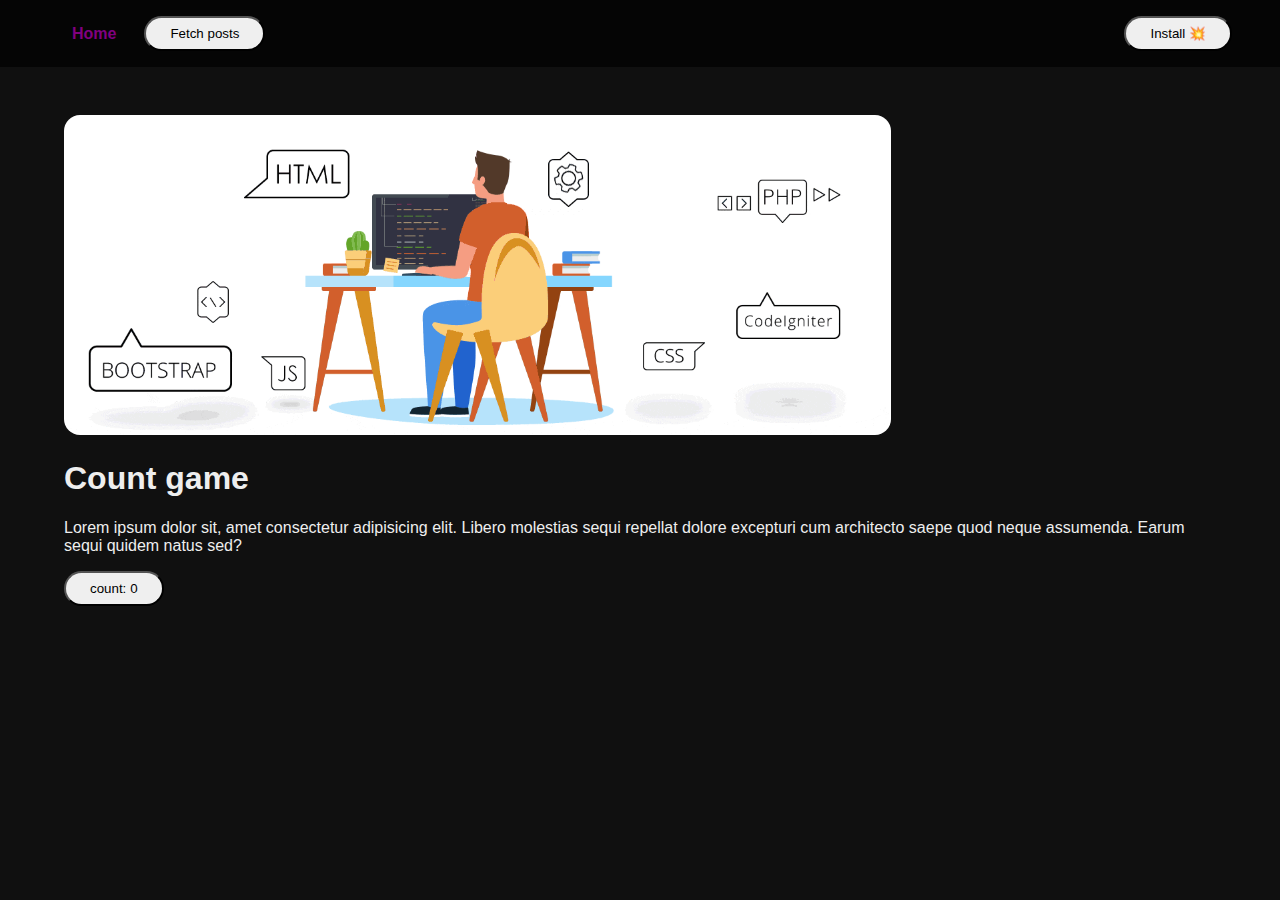
==== index.html @ 08ce3a28 "initial" ====
<!doctype html>
<html lang="en">

<head>
  <meta charset="UTF-8" />
  <meta name="viewport" content="width=device-width, initial-scale=1.0" />
  <meta name="theme-color" content="#303030">

  <link rel="icon" type="image/svg+xml" href="/public/icon-48x48.png" />
  <link rel="manifest" href="manifest.json" />
  <link rel="stylesheet" href="/src/style.css">

  <title>PWA Counter</title>
</head>

<body>

  <div class="header">
    <a class="header_link" href="/">Home</a>
    <button id="fetch-posts" class="btn">Fetch posts</button>
    <button id="install" class="btn">Install 💥</button>
  </div>

  <div class="container">
    <img class="home-gif" src="/public/web.gif" alt="pwa web gif">

    <h1>Count game</h1>
    <p>Lorem ipsum dolor sit, amet consectetur adipisicing elit. Libero molestias sequi repellat dolore excepturi cum
      architecto saepe quod neque assumenda. Earum sequi quidem natus sed?</p>
    <button class="btn counter">
      <span>count:</span>
      <span class="count">0</span>
    </button>
  </div>

  <div id="posts-wrapper" class="container"></div>

  <script type="module" src="/src/main.js"></script>
  <script type="module" src="/src/scripts/install.js"></script>
  <script type="module" src="/src/scripts/counter.js"></script>
  <script type="module" src="/src/scripts/posts.js"></script>
</body>

</html>
---- src/style.css ----
body {
  background-color: #101010;
  color: #eee;
  font-family: sans-serif;
  margin: 0;
  padding: 0;
}

button {
  display: inline-block;
  cursor: pointer;
}

.container {
  width: 90%;
  margin: 3rem auto;
}

.btn {
  padding: 0.5rem 1.5rem;
  display: flex;
  justify-content: center;
  align-items: center;
  gap: 0.25rem;
  border-radius: 100vw;
}

.header {
  background-color: #050505;
  padding: 1rem 3rem;
  display: flex;
  align-items: center;
  flex-wrap: wrap;
  gap: 0.25rem;

  .header_link {
    text-decoration: none;
    font-weight: bold;
    color: purple;
    padding: 0.5rem 1.5rem;
    border-radius: 100vw;
    transition: all 75ms linear;

    &:hover {
      background-color: #80008015;
      text-decoration: underline;
    }
  }

  #install {
    margin-left: auto;
  }
}

.home-gif {
  max-height: 20rem;
  max-width: 100%;
  border-radius: 1rem;
}

#posts-wrapper .post {
  width: 100%;
  padding: 1rem;
  border-radius: 1rem;
  background-color: #202020;
  margin-top: 1rem;

  &:first {
    margin-top: 0;
  }
}
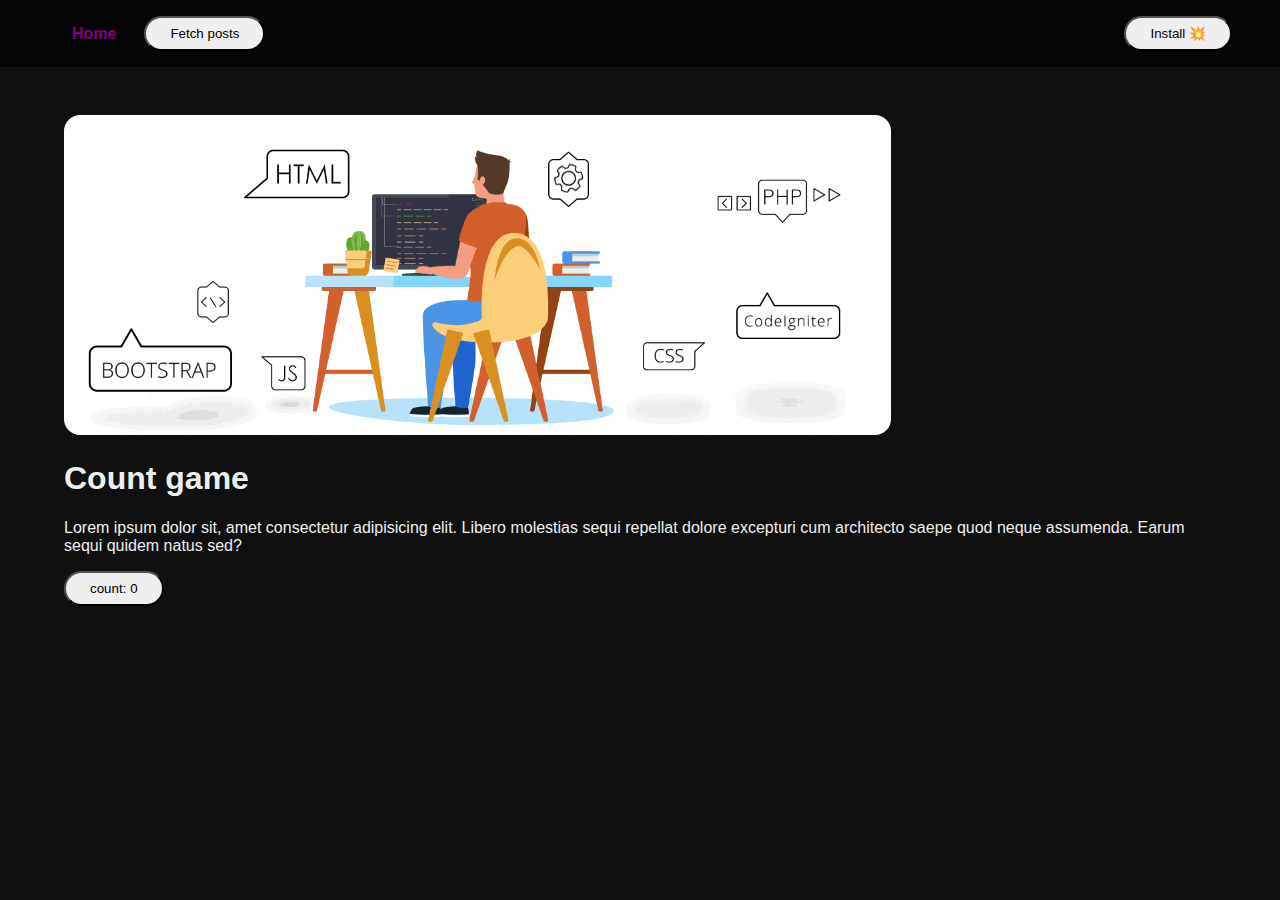
==== commit 67726b96: "basic" ====
--- a/index.html
+++ b/index.html
@@ -6,9 +6,9 @@
   <meta name="viewport" content="width=device-width, initial-scale=1.0" />
   <meta name="theme-color" content="#303030">
 
-  <link rel="icon" type="image/svg+xml" href="/public/icon-48x48.png" />
+  <link rel="icon" type="image/svg+xml" href="icon-48x48.png" />
   <link rel="manifest" href="manifest.json" />
-  <link rel="stylesheet" href="/src/style.css">
+  <link rel="stylesheet" href="style.css">
 
   <title>PWA Counter</title>
 </head>
@@ -22,7 +22,7 @@
   </div>
 
   <div class="container">
-    <img class="home-gif" src="/public/web.gif" alt="pwa web gif">
+    <img class="home-gif" src="/web.gif" alt="pwa web gif">
 
     <h1>Count game</h1>
     <p>Lorem ipsum dolor sit, amet consectetur adipisicing elit. Libero molestias sequi repellat dolore excepturi cum
@@ -35,10 +35,10 @@
 
   <div id="posts-wrapper" class="container"></div>
 
-  <script type="module" src="/src/main.js"></script>
-  <script type="module" src="/src/scripts/install.js"></script>
-  <script type="module" src="/src/scripts/counter.js"></script>
-  <script type="module" src="/src/scripts/posts.js"></script>
+  <script type="module" src="main.js"></script>
+  <script type="module" src="install.js"></script>
+  <script type="module" src="counter.js"></script>
+  <script type="module" src="posts.js"></script>
 </body>
 
 </html>--- a/style.css
+++ b/style.css
@@ -0,0 +1,71 @@
+body {
+  background-color: #101010;
+  color: #eee;
+  font-family: sans-serif;
+  margin: 0;
+  padding: 0;
+}
+
+button {
+  display: inline-block;
+  cursor: pointer;
+}
+
+.container {
+  width: 90%;
+  margin: 3rem auto;
+}
+
+.btn {
+  padding: 0.5rem 1.5rem;
+  display: flex;
+  justify-content: center;
+  align-items: center;
+  gap: 0.25rem;
+  border-radius: 100vw;
+}
+
+.header {
+  background-color: #050505;
+  padding: 1rem 3rem;
+  display: flex;
+  align-items: center;
+  flex-wrap: wrap;
+  gap: 0.25rem;
+
+  .header_link {
+    text-decoration: none;
+    font-weight: bold;
+    color: purple;
+    padding: 0.5rem 1.5rem;
+    border-radius: 100vw;
+    transition: all 75ms linear;
+
+    &:hover {
+      background-color: #80008015;
+      text-decoration: underline;
+    }
+  }
+
+  #install {
+    margin-left: auto;
+  }
+}
+
+.home-gif {
+  max-height: 20rem;
+  max-width: 100%;
+  border-radius: 1rem;
+}
+
+#posts-wrapper .post {
+  width: 100%;
+  padding: 1rem;
+  border-radius: 1rem;
+  background-color: #202020;
+  margin-top: 1rem;
+
+  &:first {
+    margin-top: 0;
+  }
+}
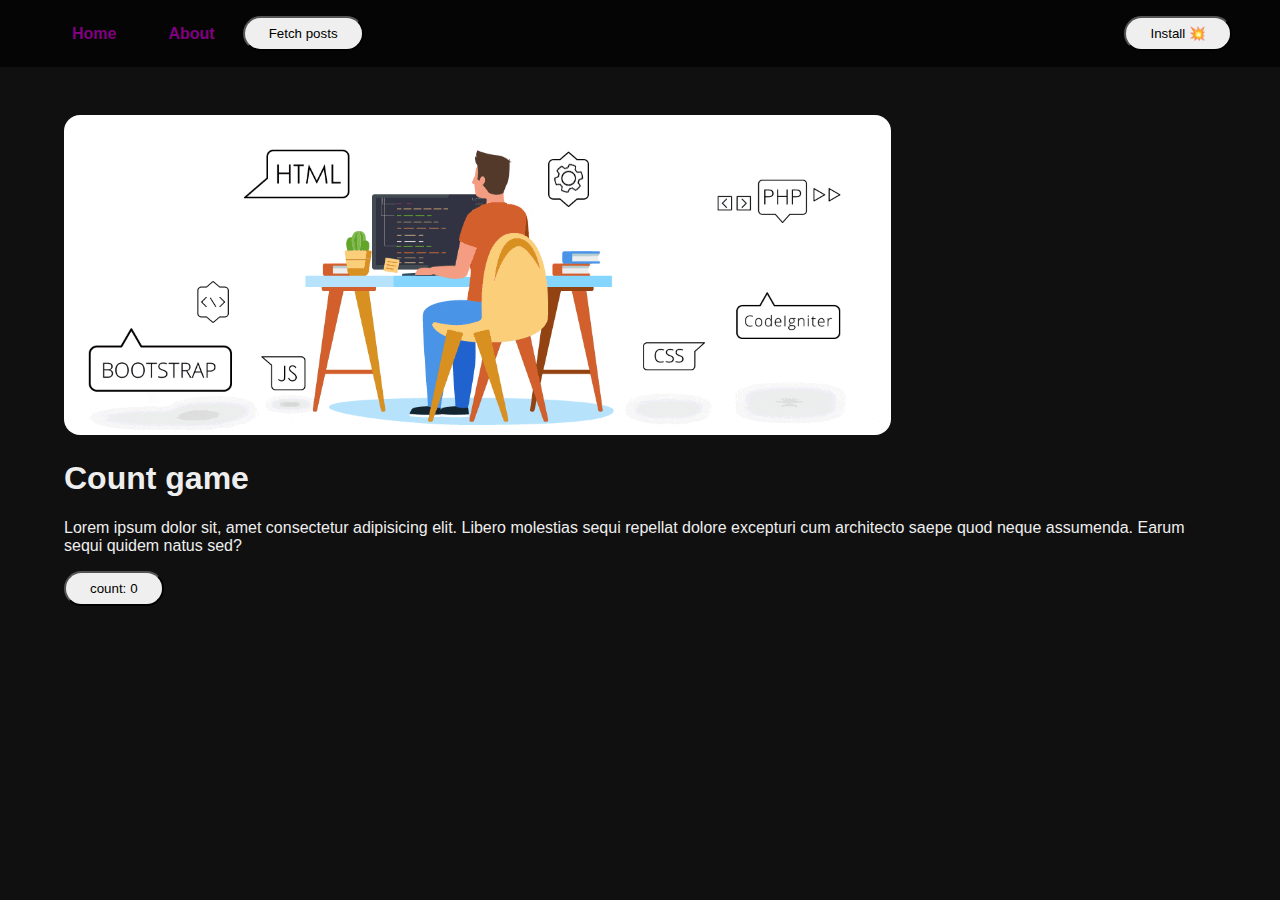
==== commit c01aad1b: "add: /about page" ====
--- a/index.html
+++ b/index.html
@@ -17,6 +17,7 @@
 
   <div class="header">
     <a class="header_link" href="/">Home</a>
+    <a class="header_link" href="/about.html">About</a>
     <button id="fetch-posts" class="btn">Fetch posts</button>
     <button id="install" class="btn">Install 💥</button>
   </div>
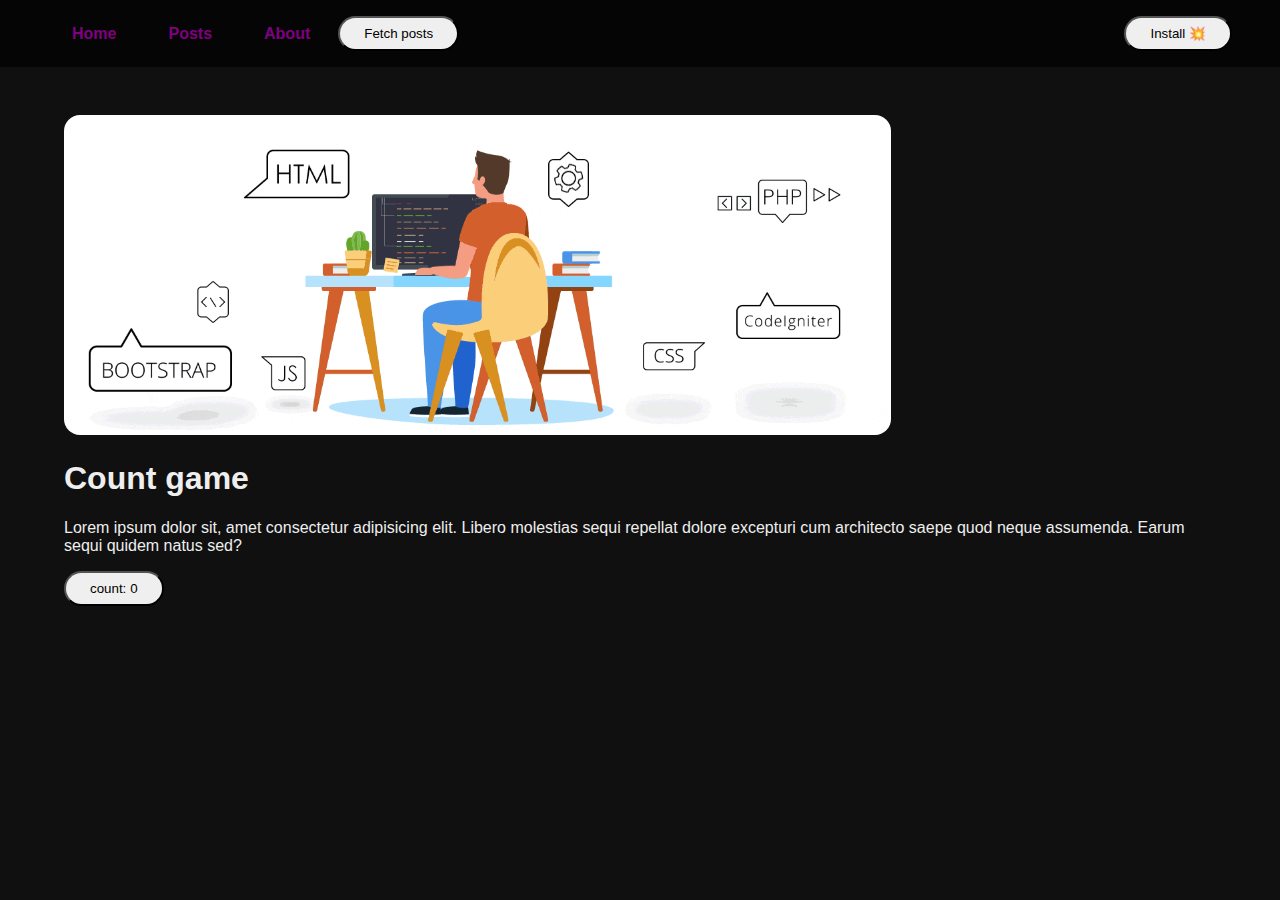
==== commit f8b3ba4f: "add: /posts page" ====
--- a/index.html
+++ b/index.html
@@ -17,6 +17,7 @@
 
   <div class="header">
     <a class="header_link" href="/">Home</a>
+    <a class="header_link" href="/posts.html">Posts</a>
     <a class="header_link" href="/about.html">About</a>
     <button id="fetch-posts" class="btn">Fetch posts</button>
     <button id="install" class="btn">Install 💥</button>
